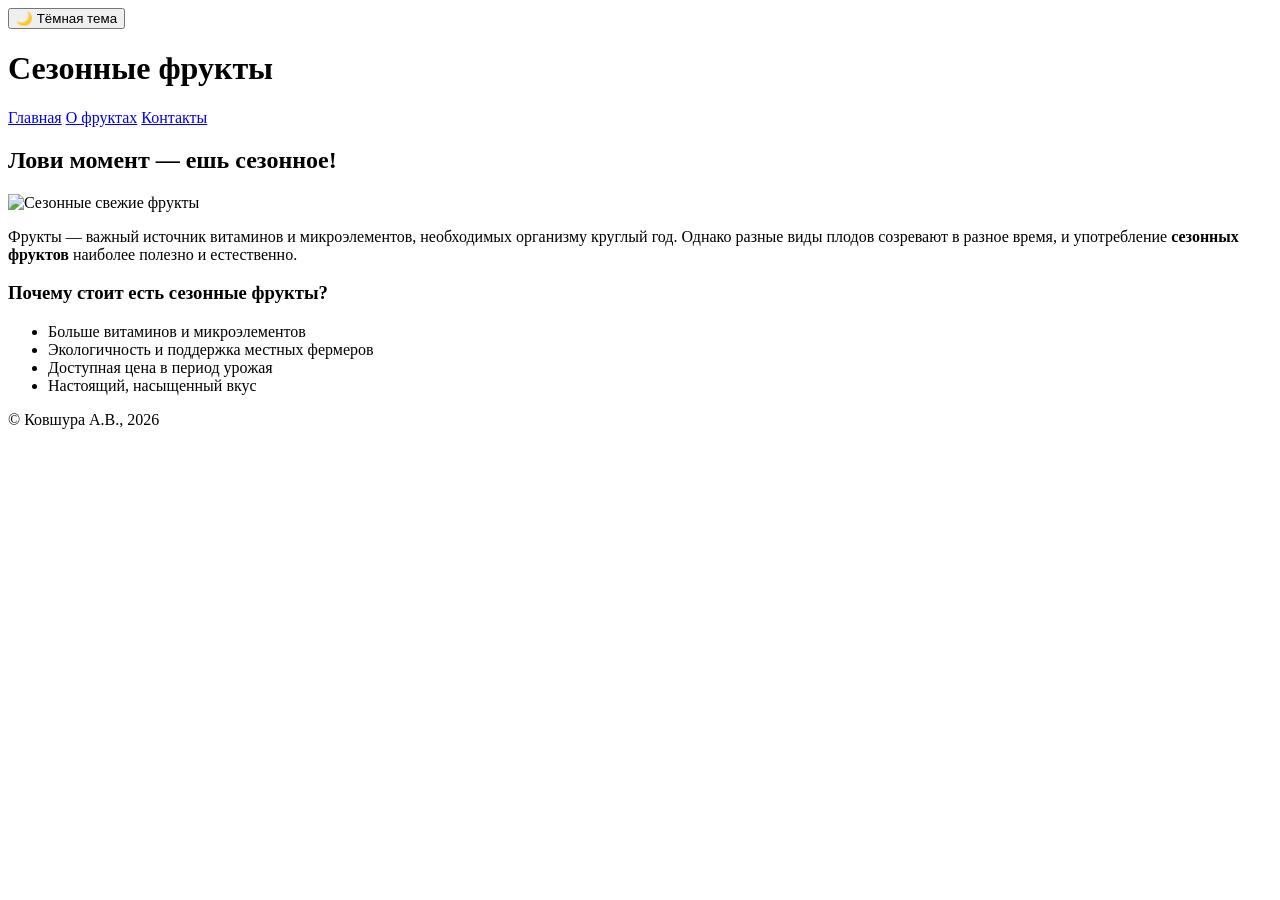
==== index.html @ f64b53b5 "Add files via upload" ====
<!DOCTYPE html>
<html lang="ru">
<head>
    <meta charset="UTF-8">
    <meta name="viewport" content="width=device-width, initial-scale=1.0">
    <title>Главная — Сезонные фрукты</title>
    <!-- Подключение внешних стилей -->
    <link rel="stylesheet" href="css/style.css">
</head>
<body>

    <div class="theme-header">
        <button id="theme-toggle" aria-label="Переключить тему">🌙 Тёмная тема</button>
    </div>

    <!-- ШАПКА САЙТА: логотип/название и навигация -->
    <header>
        <!-- Название проекта (логотип) -->
        <h1>Сезонные фрукты</h1>
        <!-- Горизонтальное меню навигации (ссылки на все 3 страницы) -->
        <nav class="nav-bar">
            <a href="index.html">Главная</a>
            <a href="about.html">О фруктах</a>
            <a href="contact.html">Контакты</a>
        </nav>
    </header>

    <!-- ОСНОВНОЙ КОНТЕНТ: описание темы, текст, изображения -->
    <main>
        <!-- Раздел: главный слоган и введение -->
        <section class="card">
            <h2>Лови момент — ешь сезонное!</h2>
            <!-- Изображение из папки sources -->
            <img src="../sources/ images/fruits1.jpeg" width="250" height="250" class="content-image" alt="Сезонные свежие фрукты">
            <p>Фрукты — важный источник витаминов и микроэлементов, необходимых организму круглый год. Однако разные виды плодов созревают в разное время, и употребление <strong>сезонных фруктов</strong> наиболее полезно и естественно.</p>
        </section>

        <!-- Раздел: преимущества сезонного питания (список) -->
        <section class="card">
            <h3>Почему стоит есть сезонные фрукты?</h3>
            <ul>
                <li>Больше витаминов и микроэлементов</li>
                <li>Экологичность и поддержка местных фермеров</li>
                <li>Доступная цена в период урожая</li>
                <li>Настоящий, насыщенный вкус</li>
            </ul>
        </section>
    </main>

    <!-- ПОДВАЛ САЙТА: автор и год -->
    <footer>
        <p>© Ковшура А.В., 2026</p>
    </footer>

    <!-- Подключение внешнего JavaScript -->
    <script src="js/script.js" defer></script>
</body>
</html>
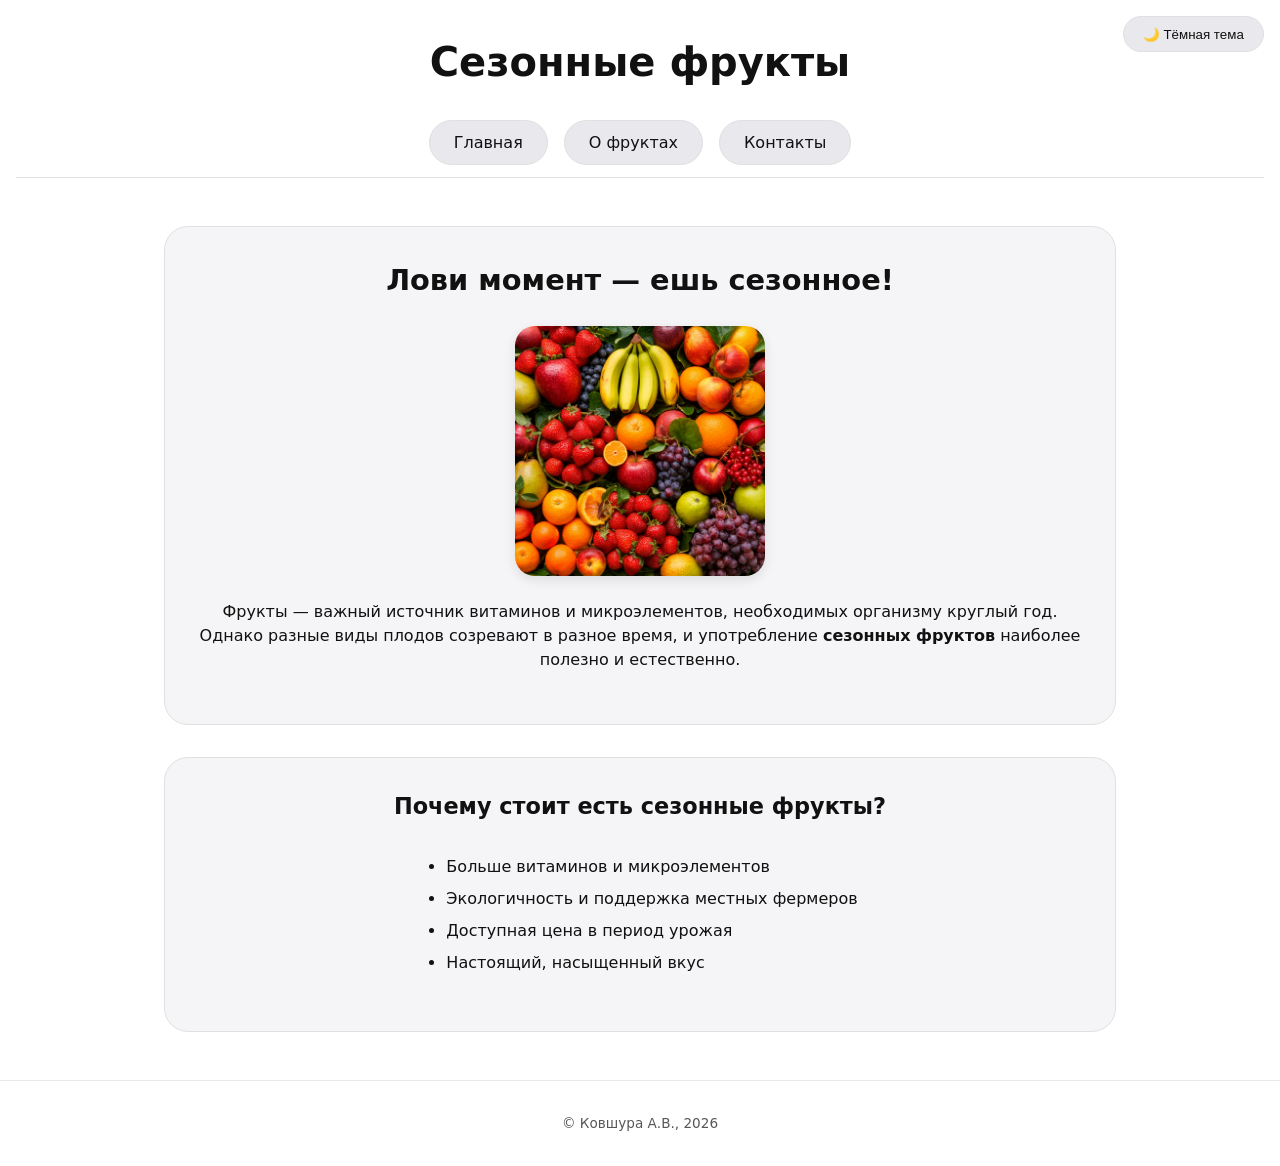
==== commit 5419ea26: "Update index.html" ====
--- a/index.html
+++ b/index.html
@@ -5,7 +5,7 @@
     <meta name="viewport" content="width=device-width, initial-scale=1.0">
     <title>Главная — Сезонные фрукты</title>
     <!-- Подключение внешних стилей -->
-    <link rel="stylesheet" href="css/style.css">
+    <link rel="stylesheet" href="style.css">
 </head>
 <body>
 
@@ -31,7 +31,7 @@
         <section class="card">
             <h2>Лови момент — ешь сезонное!</h2>
             <!-- Изображение из папки sources -->
-            <img src="../sources/ images/fruits1.jpeg" width="250" height="250" class="content-image" alt="Сезонные свежие фрукты">
+            <img src="fruits1.jpeg" width="250" height="250" class="content-image" alt="Сезонные свежие фрукты">
             <p>Фрукты — важный источник витаминов и микроэлементов, необходимых организму круглый год. Однако разные виды плодов созревают в разное время, и употребление <strong>сезонных фруктов</strong> наиболее полезно и естественно.</p>
         </section>
 
@@ -53,6 +53,6 @@
     </footer>
 
     <!-- Подключение внешнего JavaScript -->
-    <script src="js/script.js" defer></script>
+    <script src="script.js" defer></script>
 </body>
-</html>+</html>
--- a/style.css
+++ b/style.css
@@ -0,0 +1,279 @@
+/* Корневые переменные для светлой темы */
+:root {
+  --bg-color: #ffffff;        /* Цвет фона страницы */
+  --text-color: #111111;      /* Цвет текста */
+  --card-bg: #f5f5f7;         /* Цвет фона карточек */
+  --card-border: #e0e0e0;     /* Цвет рамок */
+  --btn-bg: #e8e8ed;          /* Цвет фона кнопок */
+  --btn-text: #111111;        /* Цвет текста на кнопках */
+  --nav-bg: #ffffff;          /* Цвет фона меню */
+  --transition: 0.3s ease;    /* Скорость плавных переходов */
+  color-scheme: light;        /* Подсказка браузеру, что тема светлая */
+}
+
+/* Если в системе включена тёмная тема — автоматически меняем переменные */
+@media (prefers-color-scheme: dark) {
+  :root {
+    --bg-color: #121212;
+    --text-color: #e8e8ed;
+    --card-bg: #1e1e1e;
+    --card-border: #333333;
+    --btn-bg: #2a2a2a;
+    --btn-text: #e8e8ed;
+    --nav-bg: #1a1a1a;
+    color-scheme: dark;
+  }
+}
+
+/* Светлая тема (когда нажали кнопку или выбрали вручную) */
+[data-theme="light"] {
+  --bg-color: #ffffff;
+  --text-color: #111111;
+  --card-bg: #f5f5f7;
+  --card-border: #e0e0e0;
+  --btn-bg: #e8e8ed;
+  --btn-text: #111111;
+  --nav-bg: #ffffff;
+  color-scheme: light;
+}
+
+/* Тёмная тема (когда нажали кнопку или выбрали вручную) */
+[data-theme="dark"] {
+  --bg-color: #121212;
+  --text-color: #e8e8ed;
+  --card-bg: #1e1e1e;
+  --card-border: #333333;
+  --btn-bg: #2a2a2a;
+  --btn-text: #e8e8ed;
+  --nav-bg: #1a1a1a;
+  color-scheme: dark;
+}
+
+/* Обнуляем отступы у всех элементов */
+* {
+  margin: 0;
+  padding: 0;
+  box-sizing: border-box;
+}
+
+/* Основные стили для всей страницы */
+body {
+  background-color: var(--bg-color);
+  color: var(--text-color);
+  font-family: system-ui, -apple-system, 'Segoe UI', Roboto, sans-serif;
+  transition: background-color var(--transition), color var(--transition);
+  line-height: 1.5;
+  min-height: 100vh;
+}
+
+/* ШАПКА САЙТА — всё по центру */
+header {
+  text-align: center;           /* Выравниваем заголовок по центру */
+  padding: 2rem 1rem 1rem;
+  background-color: var(--bg-color);
+}
+
+/* Заголовок в шапке */
+header h1 {
+  font-size: 2.5rem;
+  margin-bottom: 1rem;
+  font-weight: 600;
+}
+
+/* Панель навигации (прилипает при скролле) */
+.nav-bar {
+  background-color: var(--nav-bg);
+  border-bottom: 1px solid var(--card-border);
+  padding: 0.75rem 2rem;
+  display: flex;
+  justify-content: center;      /* Кнопки меню по центру */
+  gap: 1rem;                   /* Расстояние между кнопками */
+  position: sticky;            /* Прилипает при скролле */
+  top: 0;
+  z-index: 100;
+  backdrop-filter: blur(10px); /* Прозрачный фон с размытием */
+}
+
+/* Ссылки в навигации */
+.nav-bar a {
+  padding: 0.6rem 1.5rem;
+  background-color: var(--btn-bg);
+  color: var(--btn-text);
+  border: 1px solid var(--card-border);
+  border-radius: 100px;        /* Скруглённые кнопки */
+  text-decoration: none;
+  transition: all var(--transition);
+}
+
+/* Эффект при наведении на кнопку меню */
+.nav-bar a:hover {
+  transform: translateY(-2px);  /* Поднимается вверх */
+  box-shadow: 0 4px 12px rgba(0, 0, 0, 0.1);
+}
+
+/* Кнопка переключения темы (плавает в правом углу) */
+#theme-toggle {
+  padding: 0.6rem 1.2rem;
+  background-color: var(--btn-bg);
+  color: var(--btn-text);
+  border: 1px solid var(--card-border);
+  border-radius: 100px;
+  cursor: pointer;
+  position: fixed;             /* Фиксированная позиция */
+  top: 1rem;                   /* Отступ сверху */
+  right: 1rem;                 /* Отступ справа */
+  z-index: 1000;               /* Поверх всех элементов */
+  backdrop-filter: blur(10px);
+}
+
+/* Основной блок с контентом */
+main {
+  max-width: 1000px;           /* Ограничиваем ширину */
+  margin: 2rem auto;           /* Центрируем по горизонтали */
+  padding: 0 1.5rem;
+}
+
+/* КАРТОЧКИ — белые блоки с информацией */
+.card {
+  background-color: var(--card-bg);
+  border: 1px solid var(--card-border);
+  border-radius: 24px;
+  padding: 2rem;
+  margin-bottom: 2rem;
+  text-align: center;          /* Весь текст внутри по центру */
+  transition: all var(--transition);
+}
+
+/* Эффект при наведении на карточку */
+.card:hover {
+  transform: translateY(-4px); /* Поднимается вверх */
+  box-shadow: 0 12px 24px rgba(0, 0, 0, 0.1);
+}
+
+/* Заголовки внутри карточек */
+.card h2, .card h3 {
+  text-align: center;
+  margin-bottom: 1rem;
+}
+
+/* Размер заголовка h2 внутри карточки */
+.card h2 {
+  font-size: 1.8rem;
+}
+
+/* Размер заголовка h3 внутри карточки */
+.card h3 {
+  font-size: 1.4rem;
+}
+
+/* Картинки внутри карточек */
+.content-image {
+  border-radius: 20px;
+  display: block;
+  margin: 1.5rem auto;         /* Центрируем картинку */
+  transition: transform 0.3s ease;
+  box-shadow: 0 4px 12px rgba(0, 0, 0, 0.1);
+  max-width: 100%;             /* Не вылезает за пределы */
+  height: auto;
+}
+
+/* Эффект увеличения картинки при наведении */
+.content-image:hover {
+  transform: scale(1.02);
+}
+
+/* Списки — выравниваем по левому краю внутри центрированной карточки */
+.card ul, .card ol {
+  text-align: left;
+  display: inline-block;       /* Чтобы можно было центрировать блок */
+  margin: 1rem auto;
+  padding-left: 1.5rem;
+}
+
+/* Элементы списка */
+.card li {
+  margin-bottom: 0.5rem;
+}
+
+/* Абзацы внутри карточки */
+.card p {
+  text-align: center;
+  margin-bottom: 1.2rem;
+}
+
+/* ПОДВАЛ САЙТА */
+footer {
+  text-align: center;
+  padding: 2rem;
+  margin-top: 3rem;
+  border-top: 1px solid var(--card-border);
+  font-size: 0.85rem;
+  opacity: 0.7;
+}
+
+/* Стили для страницы КОНТАКТЫ */
+.contact-info a {
+  color: var(--text-color);
+  text-decoration: none;
+  border-bottom: 1px dashed var(--card-border);
+}
+
+/* Блок с кнопкой отправки запроса */
+.request-block {
+  margin-top: 1.5rem;
+  padding-top: 1rem;
+  border-top: 1px solid var(--card-border);
+}
+
+/* Кнопка отправки запроса */
+.request-block button {
+  padding: 0.8rem 1.8rem;
+  background-color: var(--btn-bg);
+  color: var(--btn-text);
+  border: 1px solid var(--card-border);
+  border-radius: 100px;
+  cursor: pointer;
+  transition: all var(--transition);
+}
+
+/* Эффект при наведении на кнопку */
+.request-block button:hover {
+  transform: translateY(-2px);
+  box-shadow: 0 4px 12px rgba(0, 0, 0, 0.1);
+}
+
+/* АДАПТИВНОСТЬ ДЛЯ ТЕЛЕФОНОВ (ширина меньше 768px) */
+@media (max-width: 768px) {
+  /* Уменьшаем заголовок */
+  header h1 {
+    font-size: 1.8rem;
+  }
+  
+  /* Уменьшаем отступы между кнопками меню */
+  .nav-bar {
+    gap: 0.5rem;
+    padding: 0.75rem 1rem;
+  }
+  
+  /* Уменьшаем кнопки меню */
+  .nav-bar a {
+    padding: 0.5rem 1rem;
+    font-size: 0.85rem;
+  }
+  
+  /* Уменьшаем отступы внутри карточек */
+  .card {
+    padding: 1.5rem;
+  }
+  
+  /* Уменьшаем заголовки в карточках */
+  .card h2 {
+    font-size: 1.4rem;
+  }
+  
+  /* Уменьшаем кнопку темы */
+  #theme-toggle {
+    padding: 0.5rem 1rem;
+    font-size: 0.8rem;
+  }
+}
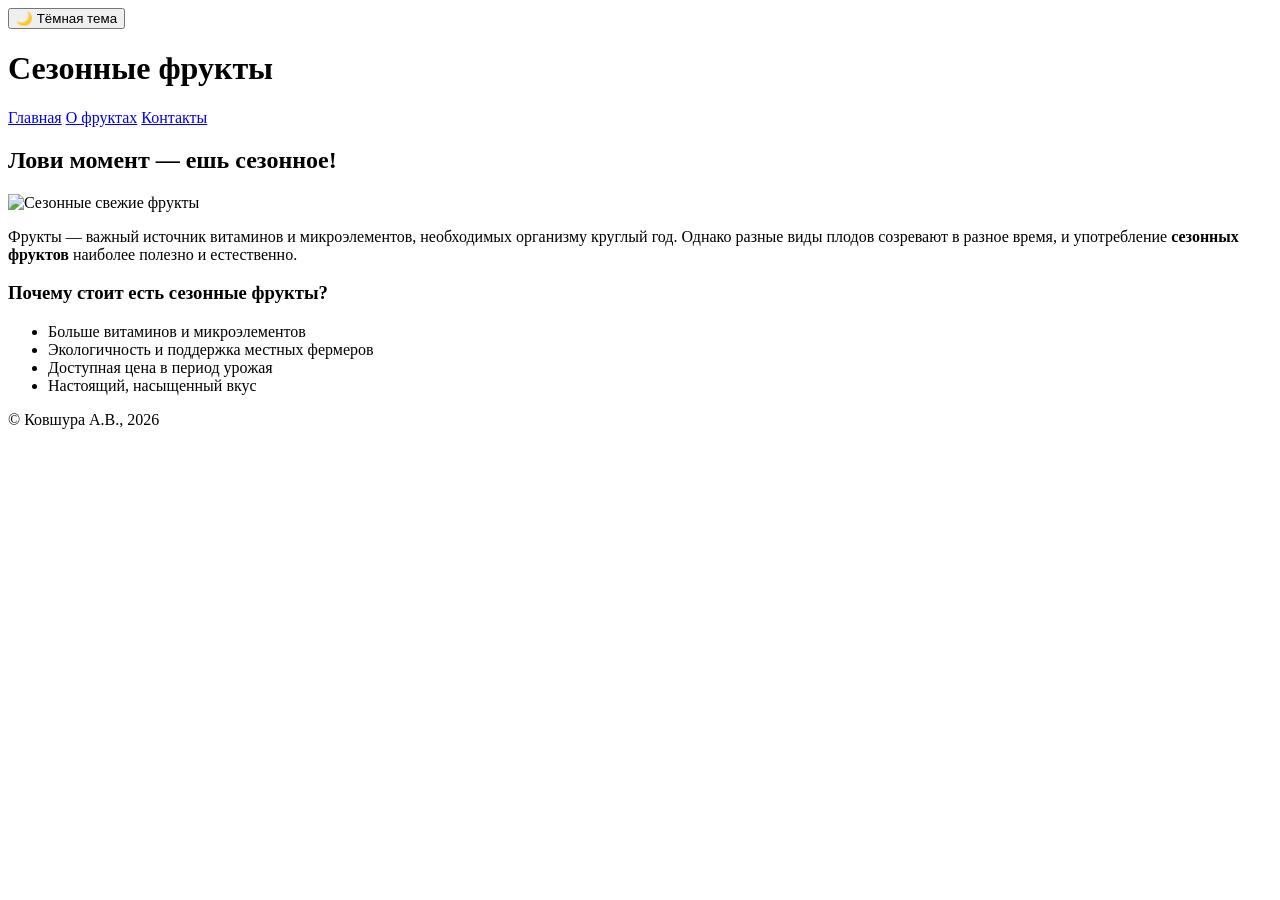
==== commit 1860fb44: "Update index.html" ====
--- a/index.html
+++ b/index.html
@@ -5,7 +5,7 @@
     <meta name="viewport" content="width=device-width, initial-scale=1.0">
     <title>Главная — Сезонные фрукты</title>
     <!-- Подключение внешних стилей -->
-    <link rel="stylesheet" href="style.css">
+    <link rel="stylesheet" href="css/style.css">
 </head>
 <body>
 
@@ -31,7 +31,7 @@
         <section class="card">
             <h2>Лови момент — ешь сезонное!</h2>
             <!-- Изображение из папки sources -->
-            <img src="fruits1.jpeg" width="250" height="250" class="content-image" alt="Сезонные свежие фрукты">
+            <img src="../sources/ images/fruits1.jpeg" width="250" height="250" class="content-image" alt="Сезонные свежие фрукты">
             <p>Фрукты — важный источник витаминов и микроэлементов, необходимых организму круглый год. Однако разные виды плодов созревают в разное время, и употребление <strong>сезонных фруктов</strong> наиболее полезно и естественно.</p>
         </section>
 
@@ -53,6 +53,6 @@
     </footer>
 
     <!-- Подключение внешнего JavaScript -->
-    <script src="script.js" defer></script>
+    <script src="js/script.js" defer></script>
 </body>
 </html>
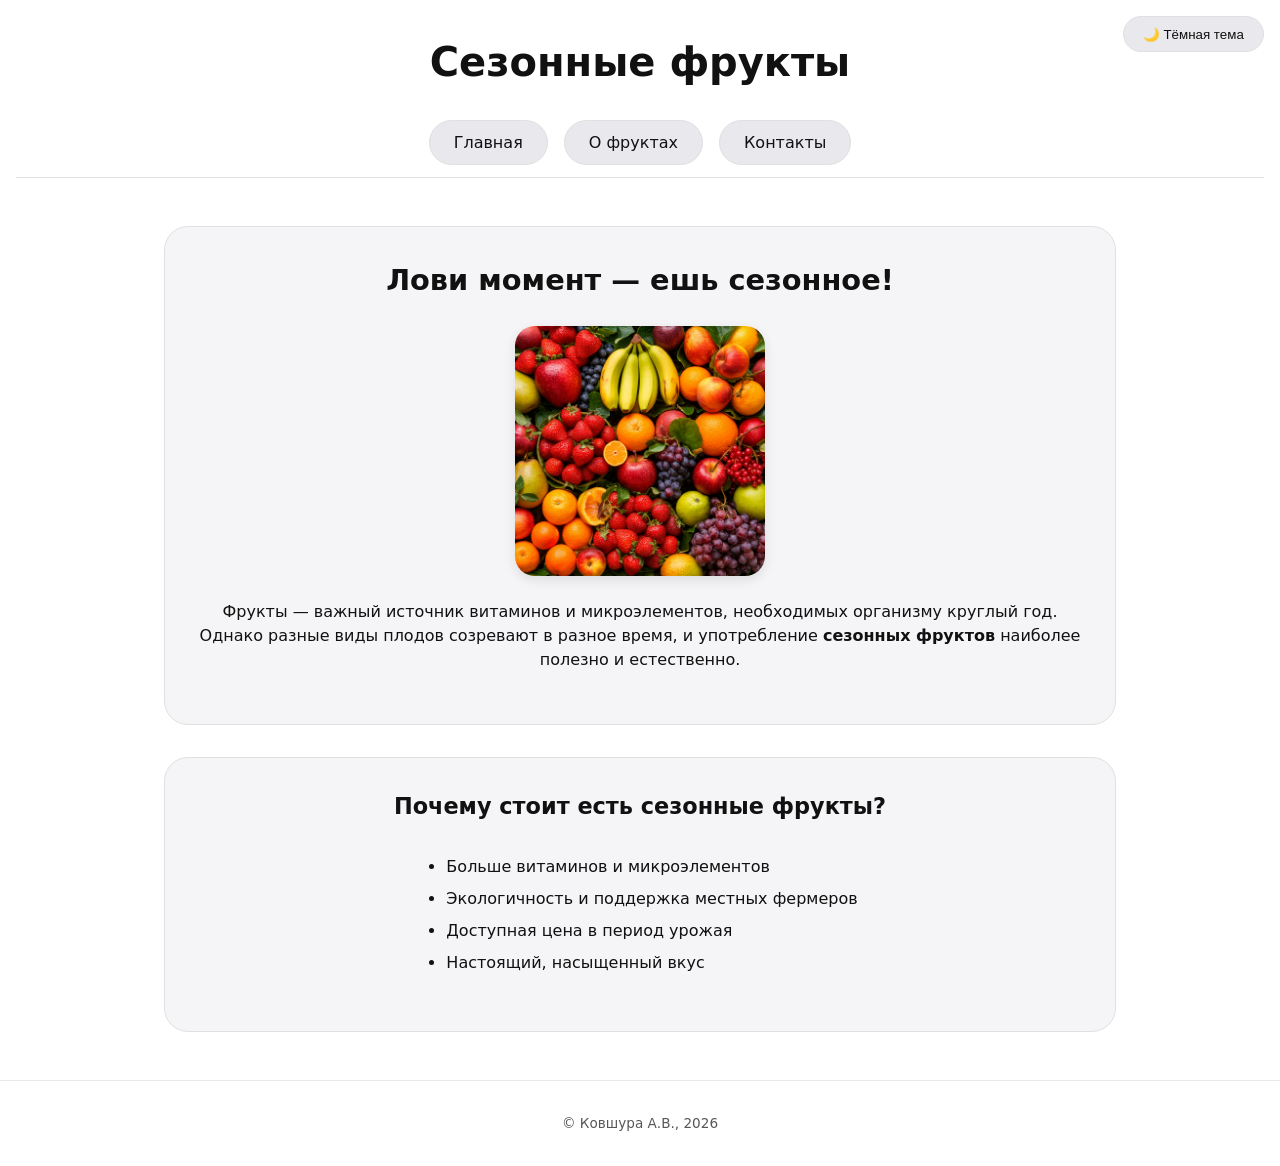
==== commit 46658faa: "Update index.html" ====
--- a/index.html
+++ b/index.html
@@ -5,7 +5,7 @@
     <meta name="viewport" content="width=device-width, initial-scale=1.0">
     <title>Главная — Сезонные фрукты</title>
     <!-- Подключение внешних стилей -->
-    <link rel="stylesheet" href="css/style.css">
+    <link rel="stylesheet" href="style.css">
 </head>
 <body>
 
@@ -31,7 +31,7 @@
         <section class="card">
             <h2>Лови момент — ешь сезонное!</h2>
             <!-- Изображение из папки sources -->
-            <img src="../sources/ images/fruits1.jpeg" width="250" height="250" class="content-image" alt="Сезонные свежие фрукты">
+            <img src="fruits1.jpeg" width="250" height="250" class="content-image" alt="Сезонные свежие фрукты">
             <p>Фрукты — важный источник витаминов и микроэлементов, необходимых организму круглый год. Однако разные виды плодов созревают в разное время, и употребление <strong>сезонных фруктов</strong> наиболее полезно и естественно.</p>
         </section>
 
@@ -53,6 +53,6 @@
     </footer>
 
     <!-- Подключение внешнего JavaScript -->
-    <script src="js/script.js" defer></script>
+    <script src="script.js" defer></script>
 </body>
 </html>
--- a/style.css
+++ b/style.css
@@ -0,0 +1,279 @@
+/* Корневые переменные для светлой темы */
+:root {
+  --bg-color: #ffffff;        /* Цвет фона страницы */
+  --text-color: #111111;      /* Цвет текста */
+  --card-bg: #f5f5f7;         /* Цвет фона карточек */
+  --card-border: #e0e0e0;     /* Цвет рамок */
+  --btn-bg: #e8e8ed;          /* Цвет фона кнопок */
+  --btn-text: #111111;        /* Цвет текста на кнопках */
+  --nav-bg: #ffffff;          /* Цвет фона меню */
+  --transition: 0.3s ease;    /* Скорость плавных переходов */
+  color-scheme: light;        /* Подсказка браузеру, что тема светлая */
+}
+
+/* Если в системе включена тёмная тема — автоматически меняем переменные */
+@media (prefers-color-scheme: dark) {
+  :root {
+    --bg-color: #121212;
+    --text-color: #e8e8ed;
+    --card-bg: #1e1e1e;
+    --card-border: #333333;
+    --btn-bg: #2a2a2a;
+    --btn-text: #e8e8ed;
+    --nav-bg: #1a1a1a;
+    color-scheme: dark;
+  }
+}
+
+/* Светлая тема (когда нажали кнопку или выбрали вручную) */
+[data-theme="light"] {
+  --bg-color: #ffffff;
+  --text-color: #111111;
+  --card-bg: #f5f5f7;
+  --card-border: #e0e0e0;
+  --btn-bg: #e8e8ed;
+  --btn-text: #111111;
+  --nav-bg: #ffffff;
+  color-scheme: light;
+}
+
+/* Тёмная тема (когда нажали кнопку или выбрали вручную) */
+[data-theme="dark"] {
+  --bg-color: #121212;
+  --text-color: #e8e8ed;
+  --card-bg: #1e1e1e;
+  --card-border: #333333;
+  --btn-bg: #2a2a2a;
+  --btn-text: #e8e8ed;
+  --nav-bg: #1a1a1a;
+  color-scheme: dark;
+}
+
+/* Обнуляем отступы у всех элементов */
+* {
+  margin: 0;
+  padding: 0;
+  box-sizing: border-box;
+}
+
+/* Основные стили для всей страницы */
+body {
+  background-color: var(--bg-color);
+  color: var(--text-color);
+  font-family: system-ui, -apple-system, 'Segoe UI', Roboto, sans-serif;
+  transition: background-color var(--transition), color var(--transition);
+  line-height: 1.5;
+  min-height: 100vh;
+}
+
+/* ШАПКА САЙТА — всё по центру */
+header {
+  text-align: center;           /* Выравниваем заголовок по центру */
+  padding: 2rem 1rem 1rem;
+  background-color: var(--bg-color);
+}
+
+/* Заголовок в шапке */
+header h1 {
+  font-size: 2.5rem;
+  margin-bottom: 1rem;
+  font-weight: 600;
+}
+
+/* Панель навигации (прилипает при скролле) */
+.nav-bar {
+  background-color: var(--nav-bg);
+  border-bottom: 1px solid var(--card-border);
+  padding: 0.75rem 2rem;
+  display: flex;
+  justify-content: center;      /* Кнопки меню по центру */
+  gap: 1rem;                   /* Расстояние между кнопками */
+  position: sticky;            /* Прилипает при скролле */
+  top: 0;
+  z-index: 100;
+  backdrop-filter: blur(10px); /* Прозрачный фон с размытием */
+}
+
+/* Ссылки в навигации */
+.nav-bar a {
+  padding: 0.6rem 1.5rem;
+  background-color: var(--btn-bg);
+  color: var(--btn-text);
+  border: 1px solid var(--card-border);
+  border-radius: 100px;        /* Скруглённые кнопки */
+  text-decoration: none;
+  transition: all var(--transition);
+}
+
+/* Эффект при наведении на кнопку меню */
+.nav-bar a:hover {
+  transform: translateY(-2px);  /* Поднимается вверх */
+  box-shadow: 0 4px 12px rgba(0, 0, 0, 0.1);
+}
+
+/* Кнопка переключения темы (плавает в правом углу) */
+#theme-toggle {
+  padding: 0.6rem 1.2rem;
+  background-color: var(--btn-bg);
+  color: var(--btn-text);
+  border: 1px solid var(--card-border);
+  border-radius: 100px;
+  cursor: pointer;
+  position: fixed;             /* Фиксированная позиция */
+  top: 1rem;                   /* Отступ сверху */
+  right: 1rem;                 /* Отступ справа */
+  z-index: 1000;               /* Поверх всех элементов */
+  backdrop-filter: blur(10px);
+}
+
+/* Основной блок с контентом */
+main {
+  max-width: 1000px;           /* Ограничиваем ширину */
+  margin: 2rem auto;           /* Центрируем по горизонтали */
+  padding: 0 1.5rem;
+}
+
+/* КАРТОЧКИ — белые блоки с информацией */
+.card {
+  background-color: var(--card-bg);
+  border: 1px solid var(--card-border);
+  border-radius: 24px;
+  padding: 2rem;
+  margin-bottom: 2rem;
+  text-align: center;          /* Весь текст внутри по центру */
+  transition: all var(--transition);
+}
+
+/* Эффект при наведении на карточку */
+.card:hover {
+  transform: translateY(-4px); /* Поднимается вверх */
+  box-shadow: 0 12px 24px rgba(0, 0, 0, 0.1);
+}
+
+/* Заголовки внутри карточек */
+.card h2, .card h3 {
+  text-align: center;
+  margin-bottom: 1rem;
+}
+
+/* Размер заголовка h2 внутри карточки */
+.card h2 {
+  font-size: 1.8rem;
+}
+
+/* Размер заголовка h3 внутри карточки */
+.card h3 {
+  font-size: 1.4rem;
+}
+
+/* Картинки внутри карточек */
+.content-image {
+  border-radius: 20px;
+  display: block;
+  margin: 1.5rem auto;         /* Центрируем картинку */
+  transition: transform 0.3s ease;
+  box-shadow: 0 4px 12px rgba(0, 0, 0, 0.1);
+  max-width: 100%;             /* Не вылезает за пределы */
+  height: auto;
+}
+
+/* Эффект увеличения картинки при наведении */
+.content-image:hover {
+  transform: scale(1.02);
+}
+
+/* Списки — выравниваем по левому краю внутри центрированной карточки */
+.card ul, .card ol {
+  text-align: left;
+  display: inline-block;       /* Чтобы можно было центрировать блок */
+  margin: 1rem auto;
+  padding-left: 1.5rem;
+}
+
+/* Элементы списка */
+.card li {
+  margin-bottom: 0.5rem;
+}
+
+/* Абзацы внутри карточки */
+.card p {
+  text-align: center;
+  margin-bottom: 1.2rem;
+}
+
+/* ПОДВАЛ САЙТА */
+footer {
+  text-align: center;
+  padding: 2rem;
+  margin-top: 3rem;
+  border-top: 1px solid var(--card-border);
+  font-size: 0.85rem;
+  opacity: 0.7;
+}
+
+/* Стили для страницы КОНТАКТЫ */
+.contact-info a {
+  color: var(--text-color);
+  text-decoration: none;
+  border-bottom: 1px dashed var(--card-border);
+}
+
+/* Блок с кнопкой отправки запроса */
+.request-block {
+  margin-top: 1.5rem;
+  padding-top: 1rem;
+  border-top: 1px solid var(--card-border);
+}
+
+/* Кнопка отправки запроса */
+.request-block button {
+  padding: 0.8rem 1.8rem;
+  background-color: var(--btn-bg);
+  color: var(--btn-text);
+  border: 1px solid var(--card-border);
+  border-radius: 100px;
+  cursor: pointer;
+  transition: all var(--transition);
+}
+
+/* Эффект при наведении на кнопку */
+.request-block button:hover {
+  transform: translateY(-2px);
+  box-shadow: 0 4px 12px rgba(0, 0, 0, 0.1);
+}
+
+/* АДАПТИВНОСТЬ ДЛЯ ТЕЛЕФОНОВ (ширина меньше 768px) */
+@media (max-width: 768px) {
+  /* Уменьшаем заголовок */
+  header h1 {
+    font-size: 1.8rem;
+  }
+  
+  /* Уменьшаем отступы между кнопками меню */
+  .nav-bar {
+    gap: 0.5rem;
+    padding: 0.75rem 1rem;
+  }
+  
+  /* Уменьшаем кнопки меню */
+  .nav-bar a {
+    padding: 0.5rem 1rem;
+    font-size: 0.85rem;
+  }
+  
+  /* Уменьшаем отступы внутри карточек */
+  .card {
+    padding: 1.5rem;
+  }
+  
+  /* Уменьшаем заголовки в карточках */
+  .card h2 {
+    font-size: 1.4rem;
+  }
+  
+  /* Уменьшаем кнопку темы */
+  #theme-toggle {
+    padding: 0.5rem 1rem;
+    font-size: 0.8rem;
+  }
+}
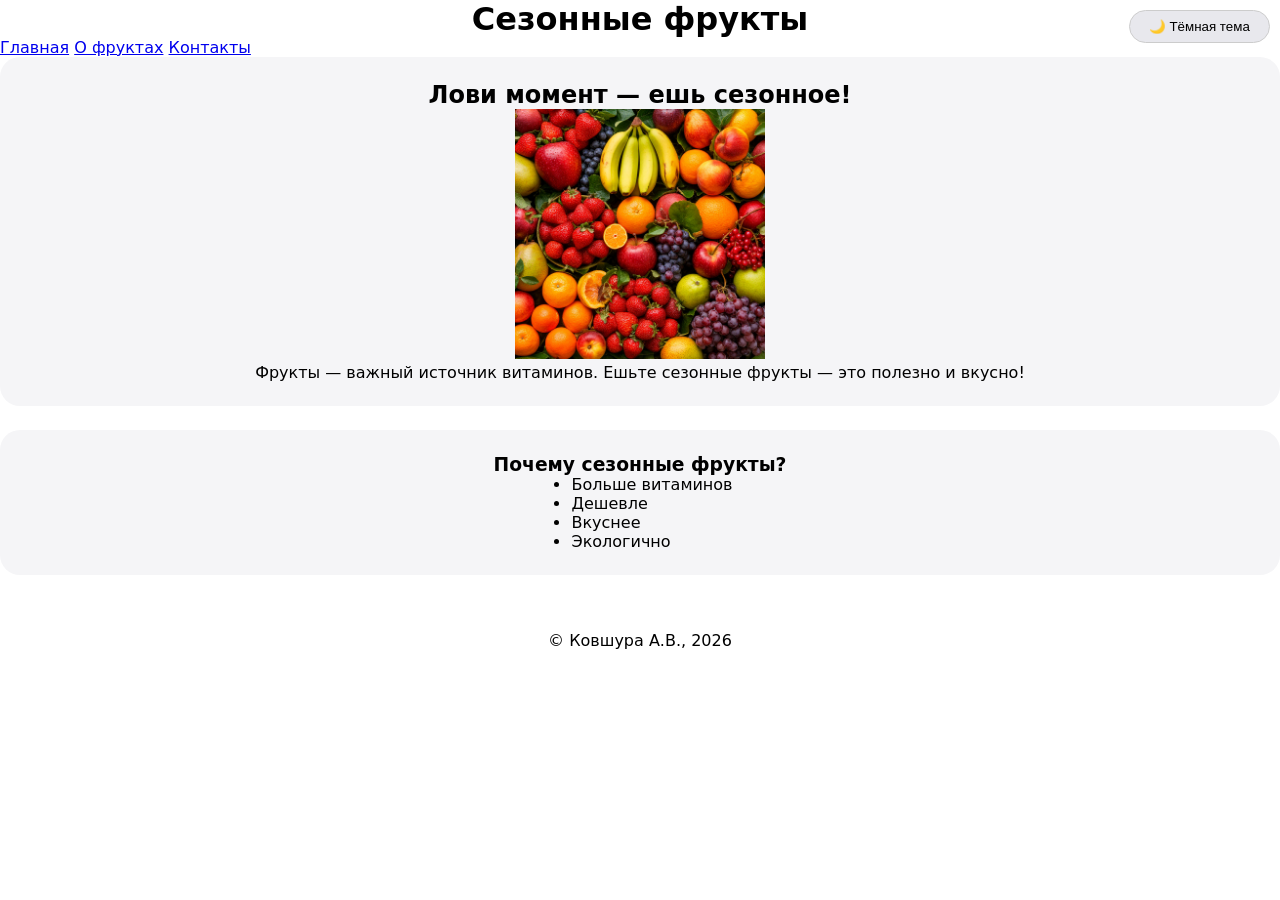
==== commit 1b8d410b: "Update index.html" ====
--- a/index.html
+++ b/index.html
@@ -2,57 +2,41 @@
 <html lang="ru">
 <head>
     <meta charset="UTF-8">
-    <meta name="viewport" content="width=device-width, initial-scale=1.0">
-    <title>Главная — Сезонные фрукты</title>
-    <!-- Подключение внешних стилей -->
+    <title>Главная</title>
     <link rel="stylesheet" href="style.css">
 </head>
 <body>
 
-    <div class="theme-header">
-        <button id="theme-toggle" aria-label="Переключить тему">🌙 Тёмная тема</button>
-    </div>
+<button id="theme-toggle" style="position:fixed;top:10px;right:10px">🌙 Тёмная</button>
 
-    <!-- ШАПКА САЙТА: логотип/название и навигация -->
-    <header>
-        <!-- Название проекта (логотип) -->
-        <h1>Сезонные фрукты</h1>
-        <!-- Горизонтальное меню навигации (ссылки на все 3 страницы) -->
-        <nav class="nav-bar">
-            <a href="index.html">Главная</a>
-            <a href="about.html">О фруктах</a>
-            <a href="contact.html">Контакты</a>
-        </nav>
-    </header>
+<h1 style="text-align:center">Сезонные фрукты</h1>
 
-    <!-- ОСНОВНОЙ КОНТЕНТ: описание темы, текст, изображения -->
-    <main>
-        <!-- Раздел: главный слоган и введение -->
-        <section class="card">
-            <h2>Лови момент — ешь сезонное!</h2>
-            <!-- Изображение из папки sources -->
-            <img src="fruits1.jpeg" width="250" height="250" class="content-image" alt="Сезонные свежие фрукты">
-            <p>Фрукты — важный источник витаминов и микроэлементов, необходимых организму круглый год. Однако разные виды плодов созревают в разное время, и употребление <strong>сезонных фруктов</strong> наиболее полезно и естественно.</p>
-        </section>
+<nav>
+    <a href="index.html">Главная</a>
+    <a href="about.html">О фруктах</a>
+    <a href="contact.html">Контакты</a>
+</nav>
 
-        <!-- Раздел: преимущества сезонного питания (список) -->
-        <section class="card">
-            <h3>Почему стоит есть сезонные фрукты?</h3>
-            <ul>
-                <li>Больше витаминов и микроэлементов</li>
-                <li>Экологичность и поддержка местных фермеров</li>
-                <li>Доступная цена в период урожая</li>
-                <li>Настоящий, насыщенный вкус</li>
-            </ul>
-        </section>
-    </main>
+<div class="card">
+    <h2>Лови момент — ешь сезонное!</h2>
+    <img src="fruits1.jpeg" width="250">
+    <p>Фрукты — важный источник витаминов. Ешьте сезонные фрукты — это полезно и вкусно!</p>
+</div>
 
-    <!-- ПОДВАЛ САЙТА: автор и год -->
-    <footer>
-        <p>© Ковшура А.В., 2026</p>
-    </footer>
+<div class="card">
+    <h3>Почему сезонные фрукты?</h3>
+    <ul>
+        <li>Больше витаминов</li>
+        <li>Дешевле</li>
+        <li>Вкуснее</li>
+        <li>Экологично</li>
+    </ul>
+</div>
 
-    <!-- Подключение внешнего JavaScript -->
-    <script src="script.js" defer></script>
+<footer>
+    <p>© Ковшура А.В., 2026</p>
+</footer>
+
+<script src="script.js"></script>
 </body>
 </html>
--- a/style.css
+++ b/style.css
@@ -1,279 +1,103 @@
-/* Корневые переменные для светлой темы */
-:root {
-  --bg-color: #ffffff;        /* Цвет фона страницы */
-  --text-color: #111111;      /* Цвет текста */
-  --card-bg: #f5f5f7;         /* Цвет фона карточек */
-  --card-border: #e0e0e0;     /* Цвет рамок */
-  --btn-bg: #e8e8ed;          /* Цвет фона кнопок */
-  --btn-text: #111111;        /* Цвет текста на кнопках */
-  --nav-bg: #ffffff;          /* Цвет фона меню */
-  --transition: 0.3s ease;    /* Скорость плавных переходов */
-  color-scheme: light;        /* Подсказка браузеру, что тема светлая */
-}
-
-/* Если в системе включена тёмная тема — автоматически меняем переменные */
-@media (prefers-color-scheme: dark) {
-  :root {
-    --bg-color: #121212;
-    --text-color: #e8e8ed;
-    --card-bg: #1e1e1e;
-    --card-border: #333333;
-    --btn-bg: #2a2a2a;
-    --btn-text: #e8e8ed;
-    --nav-bg: #1a1a1a;
-    color-scheme: dark;
-  }
-}
-
-/* Светлая тема (когда нажали кнопку или выбрали вручную) */
-[data-theme="light"] {
-  --bg-color: #ffffff;
-  --text-color: #111111;
-  --card-bg: #f5f5f7;
-  --card-border: #e0e0e0;
-  --btn-bg: #e8e8ed;
-  --btn-text: #111111;
-  --nav-bg: #ffffff;
-  color-scheme: light;
-}
-
-/* Тёмная тема (когда нажали кнопку или выбрали вручную) */
-[data-theme="dark"] {
-  --bg-color: #121212;
-  --text-color: #e8e8ed;
-  --card-bg: #1e1e1e;
-  --card-border: #333333;
-  --btn-bg: #2a2a2a;
-  --btn-text: #e8e8ed;
-  --nav-bg: #1a1a1a;
-  color-scheme: dark;
-}
-
-/* Обнуляем отступы у всех элементов */
 * {
   margin: 0;
   padding: 0;
   box-sizing: border-box;
 }
 
-/* Основные стили для всей страницы */
 body {
-  background-color: var(--bg-color);
-  color: var(--text-color);
-  font-family: system-ui, -apple-system, 'Segoe UI', Roboto, sans-serif;
-  transition: background-color var(--transition), color var(--transition);
-  line-height: 1.5;
-  min-height: 100vh;
+  background: white;
+  color: black;
+  font-family: system-ui, sans-serif;
 }
 
-/* ШАПКА САЙТА — всё по центру */
-header {
-  text-align: center;           /* Выравниваем заголовок по центру */
-  padding: 2rem 1rem 1rem;
-  background-color: var(--bg-color);
+@media (prefers-color-scheme: dark) {
+  body { background: #111; color: #eee; }
 }
 
-/* Заголовок в шапке */
-header h1 {
-  font-size: 2.5rem;
-  margin-bottom: 1rem;
-  font-weight: 600;
+[data-theme="dark"] {
+  background: #111;
+  color: #eee;
 }
 
-/* Панель навигации (прилипает при скролле) */
-.nav-bar {
-  background-color: var(--nav-bg);
-  border-bottom: 1px solid var(--card-border);
-  padding: 0.75rem 2rem;
-  display: flex;
-  justify-content: center;      /* Кнопки меню по центру */
-  gap: 1rem;                   /* Расстояние между кнопками */
-  position: sticky;            /* Прилипает при скролле */
-  top: 0;
-  z-index: 100;
-  backdrop-filter: blur(10px); /* Прозрачный фон с размытием */
+header, footer {
+  text-align: center;
+  padding: 2rem;
 }
 
-/* Ссылки в навигации */
-.nav-bar a {
-  padding: 0.6rem 1.5rem;
-  background-color: var(--btn-bg);
-  color: var(--btn-text);
-  border: 1px solid var(--card-border);
-  border-radius: 100px;        /* Скруглённые кнопки */
-  text-decoration: none;
-  transition: all var(--transition);
+.nav-bar {
+  display: flex;
+  justify-content: center;
+  gap: 1rem;
+  padding: 1rem;
+  position: sticky;
+  top: 0;
+  background: white;
+  border-bottom: 1px solid #ddd;
 }
 
-/* Эффект при наведении на кнопку меню */
-.nav-bar a:hover {
-  transform: translateY(-2px);  /* Поднимается вверх */
-  box-shadow: 0 4px 12px rgba(0, 0, 0, 0.1);
+@media (prefers-color-scheme: dark) {
+  .nav-bar { background: #111; border-color: #333; }
 }
 
-/* Кнопка переключения темы (плавает в правом углу) */
-#theme-toggle {
-  padding: 0.6rem 1.2rem;
-  background-color: var(--btn-bg);
-  color: var(--btn-text);
-  border: 1px solid var(--card-border);
-  border-radius: 100px;
+.nav-bar a, #theme-toggle, .request-block button {
+  padding: 0.5rem 1.2rem;
+  background: #e8e8ed;
+  color: black;
+  border: 1px solid #ccc;
+  border-radius: 50px;
+  text-decoration: none;
   cursor: pointer;
-  position: fixed;             /* Фиксированная позиция */
-  top: 1rem;                   /* Отступ сверху */
-  right: 1rem;                 /* Отступ справа */
-  z-index: 1000;               /* Поверх всех элементов */
-  backdrop-filter: blur(10px);
 }
 
-/* Основной блок с контентом */
-main {
-  max-width: 1000px;           /* Ограничиваем ширину */
-  margin: 2rem auto;           /* Центрируем по горизонтали */
-  padding: 0 1.5rem;
+@media (prefers-color-scheme: dark) {
+  .nav-bar a, #theme-toggle, .request-block button {
+    background: #2a2a2a;
+    color: #eee;
+    border-color: #555;
+  }
 }
 
-/* КАРТОЧКИ — белые блоки с информацией */
-.card {
-  background-color: var(--card-bg);
-  border: 1px solid var(--card-border);
-  border-radius: 24px;
-  padding: 2rem;
-  margin-bottom: 2rem;
-  text-align: center;          /* Весь текст внутри по центру */
-  transition: all var(--transition);
+#theme-toggle {
+  position: fixed;
+  top: 1rem;
+  right: 1rem;
 }
 
-/* Эффект при наведении на карточку */
-.card:hover {
-  transform: translateY(-4px); /* Поднимается вверх */
-  box-shadow: 0 12px 24px rgba(0, 0, 0, 0.1);
+main {
+  max-width: 900px;
+  margin: 2rem auto;
+  padding: 0 1rem;
 }
 
-/* Заголовки внутри карточек */
-.card h2, .card h3 {
+.card {
+  background: #f5f5f7;
+  border-radius: 20px;
+  padding: 1.5rem;
+  margin-bottom: 1.5rem;
   text-align: center;
-  margin-bottom: 1rem;
 }
 
-/* Размер заголовка h2 внутри карточки */
-.card h2 {
-  font-size: 1.8rem;
+@media (prefers-color-scheme: dark) {
+  .card { background: #1e1e1e; }
 }
 
-/* Размер заголовка h3 внутри карточки */
-.card h3 {
-  font-size: 1.4rem;
+.content-image {
+  max-width: 100%;
+  border-radius: 16px;
+  margin: 1rem auto;
+  display: block;
 }
 
-/* Картинки внутри карточек */
-.content-image {
-  border-radius: 20px;
-  display: block;
-  margin: 1.5rem auto;         /* Центрируем картинку */
-  transition: transform 0.3s ease;
-  box-shadow: 0 4px 12px rgba(0, 0, 0, 0.1);
-  max-width: 100%;             /* Не вылезает за пределы */
-  height: auto;
-}
-
-/* Эффект увеличения картинки при наведении */
-.content-image:hover {
-  transform: scale(1.02);
-}
-
-/* Списки — выравниваем по левому краю внутри центрированной карточки */
-.card ul, .card ol {
+ul, ol {
   text-align: left;
-  display: inline-block;       /* Чтобы можно было центрировать блок */
-  margin: 1rem auto;
+  display: inline-block;
   padding-left: 1.5rem;
 }
 
-/* Элементы списка */
-.card li {
-  margin-bottom: 0.5rem;
-}
-
-/* Абзацы внутри карточки */
-.card p {
-  text-align: center;
-  margin-bottom: 1.2rem;
-}
-
-/* ПОДВАЛ САЙТА */
-footer {
-  text-align: center;
-  padding: 2rem;
-  margin-top: 3rem;
-  border-top: 1px solid var(--card-border);
-  font-size: 0.85rem;
-  opacity: 0.7;
-}
-
-/* Стили для страницы КОНТАКТЫ */
-.contact-info a {
-  color: var(--text-color);
-  text-decoration: none;
-  border-bottom: 1px dashed var(--card-border);
-}
-
-/* Блок с кнопкой отправки запроса */
-.request-block {
-  margin-top: 1.5rem;
-  padding-top: 1rem;
-  border-top: 1px solid var(--card-border);
-}
-
-/* Кнопка отправки запроса */
-.request-block button {
-  padding: 0.8rem 1.8rem;
-  background-color: var(--btn-bg);
-  color: var(--btn-text);
-  border: 1px solid var(--card-border);
-  border-radius: 100px;
-  cursor: pointer;
-  transition: all var(--transition);
-}
-
-/* Эффект при наведении на кнопку */
-.request-block button:hover {
-  transform: translateY(-2px);
-  box-shadow: 0 4px 12px rgba(0, 0, 0, 0.1);
-}
-
-/* АДАПТИВНОСТЬ ДЛЯ ТЕЛЕФОНОВ (ширина меньше 768px) */
 @media (max-width: 768px) {
-  /* Уменьшаем заголовок */
-  header h1 {
-    font-size: 1.8rem;
-  }
-  
-  /* Уменьшаем отступы между кнопками меню */
-  .nav-bar {
-    gap: 0.5rem;
-    padding: 0.75rem 1rem;
-  }
-  
-  /* Уменьшаем кнопки меню */
-  .nav-bar a {
-    padding: 0.5rem 1rem;
-    font-size: 0.85rem;
-  }
-  
-  /* Уменьшаем отступы внутри карточек */
-  .card {
-    padding: 1.5rem;
-  }
-  
-  /* Уменьшаем заголовки в карточках */
-  .card h2 {
-    font-size: 1.4rem;
-  }
-  
-  /* Уменьшаем кнопку темы */
-  #theme-toggle {
-    padding: 0.5rem 1rem;
+  .nav-bar a, #theme-toggle, .request-block button {
+    padding: 0.4rem 0.8rem;
     font-size: 0.8rem;
   }
-}+  header h1 { font-size: 1.5rem; }
+}
